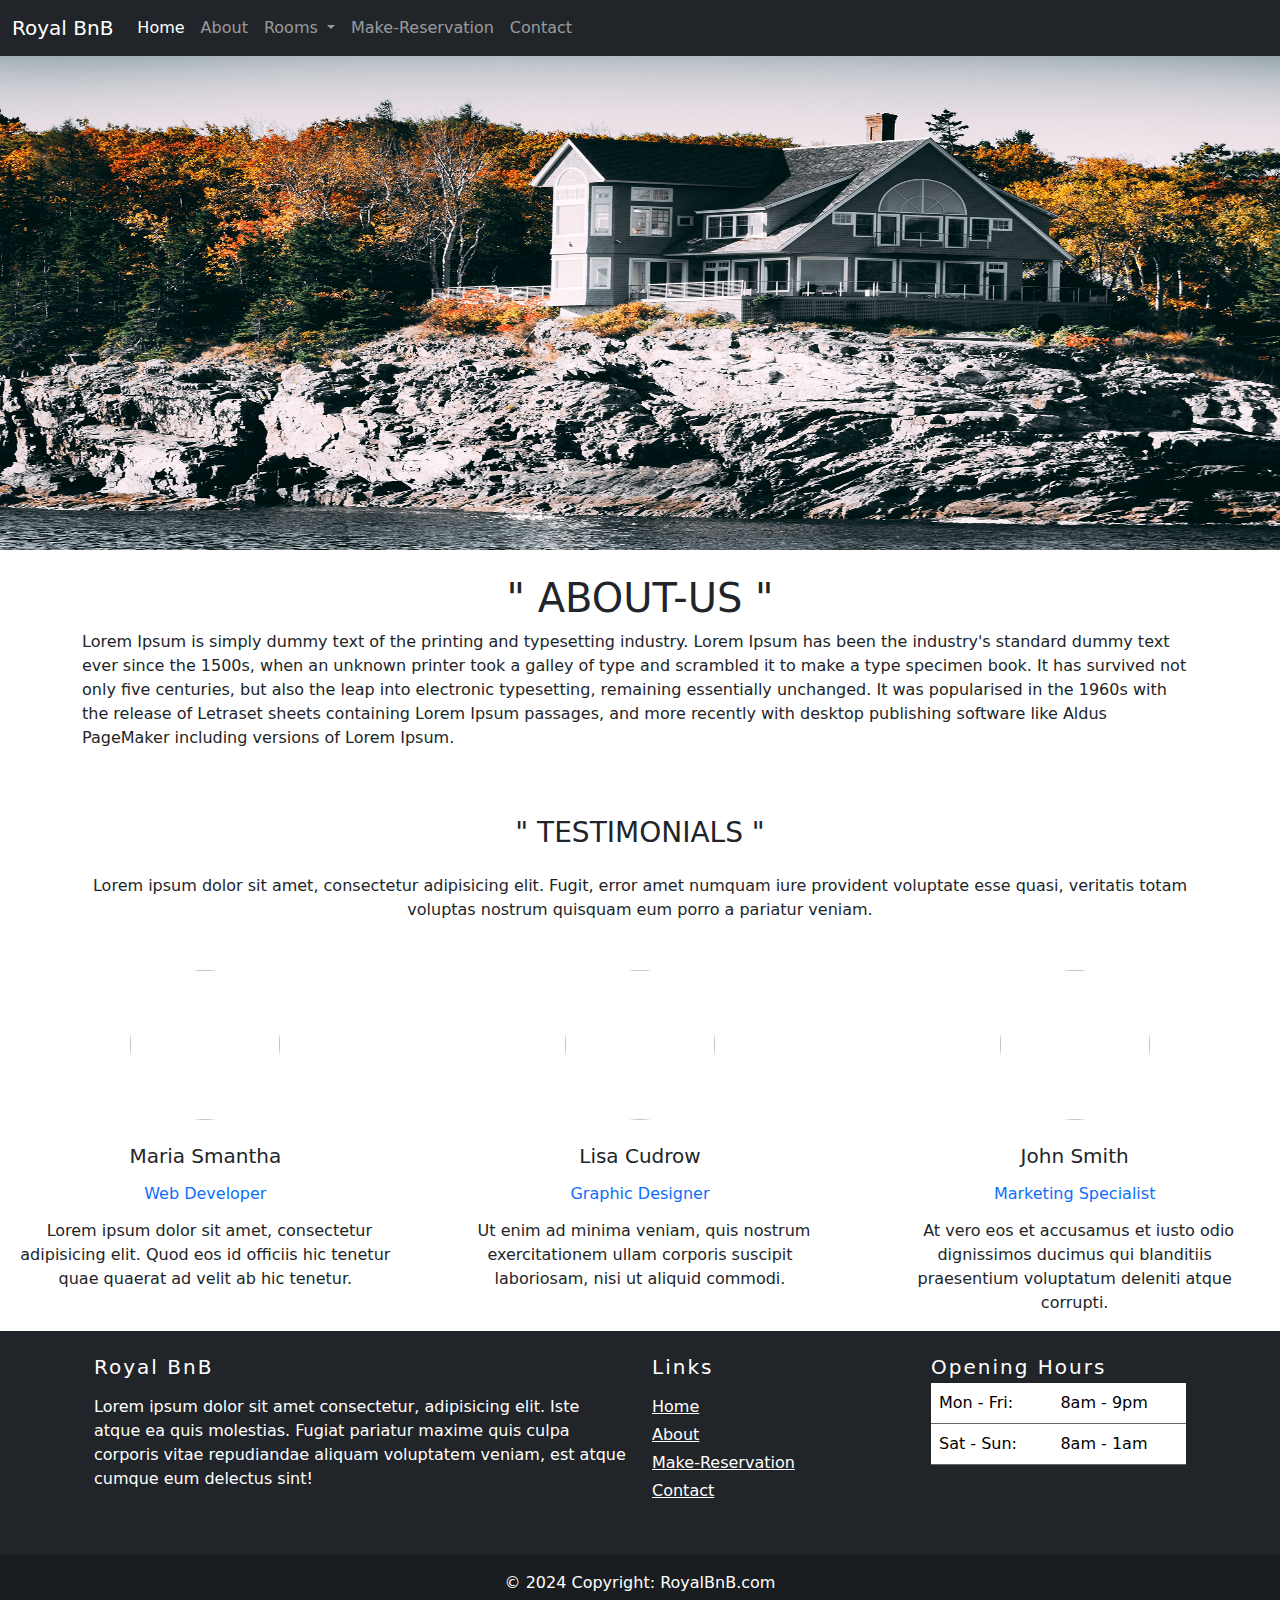
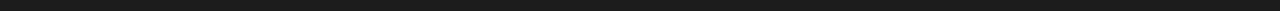
==== html-source/about.html @ b5fbb552 "project" ====
<!DOCTYPE html>
<html lang="en">

<head>
    <meta charset="UTF-8">
    <meta name="viewport" content="width=device-width, initial-scale=1.0">
    <title>Home Page!</title>
    <link href="https://cdn.jsdelivr.net/npm/bootstrap@5.3.3/dist/css/bootstrap.min.css" rel="stylesheet"
        integrity="sha384-QWTKZyjpPEjISv5WaRU9OFeRpok6YctnYmDr5pNlyT2bRjXh0JMhjY6hW+ALEwIH" crossorigin="anonymous">

</head>

<body>

    <!-- NAVBAR STARTS HERE -->
    <nav class="navbar navbar-expand-lg navbar-dark bg-dark fixed-top">
        <div class="container-fluid">
            <a class="navbar-brand" href="#">Royal BnB</a>
            <button class="navbar-toggler" type="button" data-bs-toggle="collapse"
                data-bs-target="#navbarSupportedContent" aria-controls="navbarSupportedContent" aria-expanded="false"
                aria-label="Toggle navigation">
                <span class="navbar-toggler-icon"></span>
            </button>
            <div class="collapse navbar-collapse" id="navbarSupportedContent">
                <ul class="navbar-nav me-auto mb-2 mb-lg-0">
                    <li class="nav-item">
                        <a class="nav-link active" aria-current="page" href="index.html">Home</a>
                    </li>
                    <li class="nav-item">
                        <a class="nav-link" href="about.html">About</a>
                    </li>
                    <li class="nav-item dropdown">
                        <a class="nav-link dropdown-toggle" href="#" role="button" data-bs-toggle="dropdown"
                            aria-expanded="false">
                            Rooms
                        </a>
                        <ul class="dropdown-menu">
                            <li><a class="dropdown-item" href="generals-quarter.html">General's Quarter</a></li>
                            <li><a class="dropdown-item" href="majors-suite.html">Major's Suite</a></li>
                            <!-- <li>
                                <hr class="dropdown-divider">
                            </li> -->
                            <!-- <li><a class="dropdown-item" href="#">Something else here</a></li> -->
                        </ul>
                    </li>
                    <li class="nav-item">
                        <!-- <a class="nav-link disabled" aria-disabled="true">Disabled</a> -->
                        <a class="nav-link" aria-disabled="true" href="reservation.html">Make-Reservation</a>
                    </li>
                    <li class="nav-item">
                        <!-- <a class="nav-link disabled" aria-disabled="true">Disabled</a> -->
                        <a class="nav-link" aria-disabled="true" href="contact.html">Contact</a>
                    </li>
                </ul>
                <!-- <form class="d-flex" role="search">
                    <input class="form-control me-2" type="search" placeholder="Search" aria-label="Search">
                    <button class="btn btn-outline-success" type="submit">Search</button>
                </form> -->
            </div>
        </div>
    </nav>
    <!-- NAVBAR ENDS -->


    <!-- CAROUSEL STARTS HERE-->

    <img src="static/images/house2.png" style="height: 550px; width: 1550px;">
    <!-- CAROUSEL ENDS -->

    <div class="container">
        <div class="row">
            <div class="col">
                <h1 class="text-center mt-4">" ABOUT-US "</h1>
                <p>Lorem Ipsum is simply dummy text of the printing and typesetting industry. Lorem Ipsum has been the
                    industry's standard dummy text ever since the 1500s, when an unknown printer took a galley of type
                    and scrambled it to make a type specimen book. It has survived not only five centuries, but also the
                    leap into electronic typesetting, remaining essentially unchanged. It was popularised in the 1960s
                    with the release of Letraset sheets containing Lorem Ipsum passages, and more recently with desktop
                    publishing software like Aldus PageMaker including versions of Lorem Ipsum.</p>
            </div>
        </div>
    </div>

    <!-- TESTIMONIAL STARTS HERE -->
    <div class="container" style="margin-top: 50px;"></div>
    <section>
        <div class="container text-center">
            <h3 class="mb-4">" TESTIMONIALS "</h3>
            <p class="mb-4 pb-2 mb-md-5 pb-md-0">
                Lorem ipsum dolor sit amet, consectetur adipisicing elit. Fugit, error amet
                numquam iure provident voluptate esse quasi, veritatis totam voluptas nostrum
                quisquam eum porro a pariatur veniam.
            </p>
        </div>

        <div class="row text-center">
            <div class="col-md-4 mb-5 mb-md-0">
                <div class="d-flex justify-content-center mb-4">
                    <img src="https://mdbcdn.b-cdn.net/img/Photos/Avatars/img%20(1).webp"
                        class="rounded-circle shadow-1-strong" width="150" height="150" />
                </div>
                <h5 class="mb-3">Maria Smantha</h5>
                <h6 class="text-primary mb-3">Web Developer</h6>
                <p class="px-xl-3">
                    <i class="fas fa-quote-left pe-2"></i>Lorem ipsum dolor sit amet, consectetur
                    adipisicing elit. Quod eos id officiis hic tenetur quae quaerat ad velit ab hic
                    tenetur.
                </p>
                <ul class="list-unstyled d-flex justify-content-center mb-0">
                    <li>
                        <i class="fas fa-star fa-sm text-warning"></i>
                    </li>
                    <li>
                        <i class="fas fa-star fa-sm text-warning"></i>
                    </li>
                    <li>
                        <i class="fas fa-star fa-sm text-warning"></i>
                    </li>
                    <li>
                        <i class="fas fa-star fa-sm text-warning"></i>
                    </li>
                    <li>
                        <i class="fas fa-star-half-alt fa-sm text-warning"></i>
                    </li>
                </ul>
            </div>
            <div class="col-md-4 mb-5 mb-md-0">
                <div class="d-flex justify-content-center mb-4">
                    <img src="https://mdbcdn.b-cdn.net/img/Photos/Avatars/img%20(2).webp"
                        class="rounded-circle shadow-1-strong" width="150" height="150" />
                </div>
                <h5 class="mb-3">Lisa Cudrow</h5>
                <h6 class="text-primary mb-3">Graphic Designer</h6>
                <p class="px-xl-3">
                    <i class="fas fa-quote-left pe-2"></i>Ut enim ad minima veniam, quis nostrum
                    exercitationem ullam corporis suscipit laboriosam, nisi ut aliquid commodi.
                </p>
                <ul class="list-unstyled d-flex justify-content-center mb-0">
                    <li>
                        <i class="fas fa-star fa-sm text-warning"></i>
                    </li>
                    <li>
                        <i class="fas fa-star fa-sm text-warning"></i>
                    </li>
                    <li>
                        <i class="fas fa-star fa-sm text-warning"></i>
                    </li>
                    <li>
                        <i class="fas fa-star fa-sm text-warning"></i>
                    </li>
                    <li>
                        <i class="fas fa-star fa-sm text-warning"></i>
                    </li>
                </ul>
            </div>
            <div class="col-md-4 mb-0">
                <div class="d-flex justify-content-center mb-4">
                    <img src="https://mdbcdn.b-cdn.net/img/Photos/Avatars/img%20(9).webp"
                        class="rounded-circle shadow-1-strong" width="150" height="150" />
                </div>
                <h5 class="mb-3">John Smith</h5>
                <h6 class="text-primary mb-3">Marketing Specialist</h6>
                <p class="px-xl-3">
                    <i class="fas fa-quote-left pe-2"></i>At vero eos et accusamus et iusto odio
                    dignissimos ducimus qui blanditiis praesentium voluptatum deleniti atque corrupti.
                </p>
                <ul class="list-unstyled d-flex justify-content-center mb-0">
                    <li>
                        <i class="fas fa-star fa-sm text-warning"></i>
                    </li>
                    <li>
                        <i class="fas fa-star fa-sm text-warning"></i>
                    </li>
                    <li>
                        <i class="fas fa-star fa-sm text-warning"></i>
                    </li>
                    <li>
                        <i class="fas fa-star fa-sm text-warning"></i>
                    </li>
                    <li>
                        <i class="far fa-star fa-sm text-warning"></i>
                    </li>
                </ul>
            </div>
        </div>
    </section>
    <!-- TESTIMONIAL ENDS -->
    <!-- FOOTER STARTS HERE -->
    <footer style="background-color: #212529;">
        <div class="container p-4">
            <div class="row">
                <div class="col-lg-6 col-md-12 mb-4">
                    <h5 class="mb-3" style="letter-spacing: 2px; color: white;">Royal BnB</h5>
                    <p style="color: white;">
                        Lorem ipsum dolor sit amet consectetur, adipisicing elit. Iste atque ea quis
                        molestias. Fugiat pariatur maxime quis culpa corporis vitae repudiandae aliquam
                        voluptatem veniam, est atque cumque eum delectus sint!
                    </p>
                </div>
                <div class="col-lg-3 col-md-6 mb-4">
                    <h5 class="mb-3" style="letter-spacing: 2px; color: white;">Links</h5>
                    <ul class="list-unstyled mb-0">
                        <li class="mb-1">
                            <a href="index.html" style="color: white;">Home</a>
                        </li>
                        <li class="mb-1">
                            <a href="about.html" style="color: white;">About</a>
                        </li>
                        <li class="mb-1">
                            <a href="#" style="color: white;">Make-Reservation</a>
                        </li>
                        <li>
                            <a href="contact.html" style="color: white;">Contact</a>
                        </li>
                    </ul>
                </div>
                <div class="col-lg-3 col-md-6 mb-4">
                    <h5 class="mb-1" style="letter-spacing: 2px; color: white;">Opening Hours</h5>
                    <table class="table" style="color: #4f4f4f; border-color: #666;">
                        <tbody>
                            <tr>
                                <td>Mon - Fri:</td>
                                <td>8am - 9pm</td>
                            </tr>
                            <tr>
                                <td>Sat - Sun:</td>
                                <td>8am - 1am</td>
                            </tr>
                        </tbody>
                    </table>
                </div>
            </div>
        </div>
        <div class="text-center p-3" style="background-color: rgba(0, 0, 0, 0.2); color: white;">
            © 2024 Copyright: RoyalBnB.com
        </div>
    </footer>
    <!-- FOOTER ENDS -->


    <!-- SCRIPT STARTS HERE -->
    <script src="https://cdn.jsdelivr.net/npm/@popperjs/core@2.11.8/dist/umd/popper.min.js"
        integrity="sha384-I7E8VVD/ismYTF4hNIPjVp/Zjvgyol6VFvRkX/vR+Vc4jQkC+hVqc2pM8ODewa9r"
        crossorigin="anonymous"></script>
    <script src="https://cdn.jsdelivr.net/npm/bootstrap@5.3.3/dist/js/bootstrap.min.js"
        integrity="sha384-0pUGZvbkm6XF6gxjEnlmuGrJXVbNuzT9qBBavbLwCsOGabYfZo0T0to5eqruptLy"
        crossorigin="anonymous"></script>
    <!-- SCRIPT ENDS -->
</body>

</html>
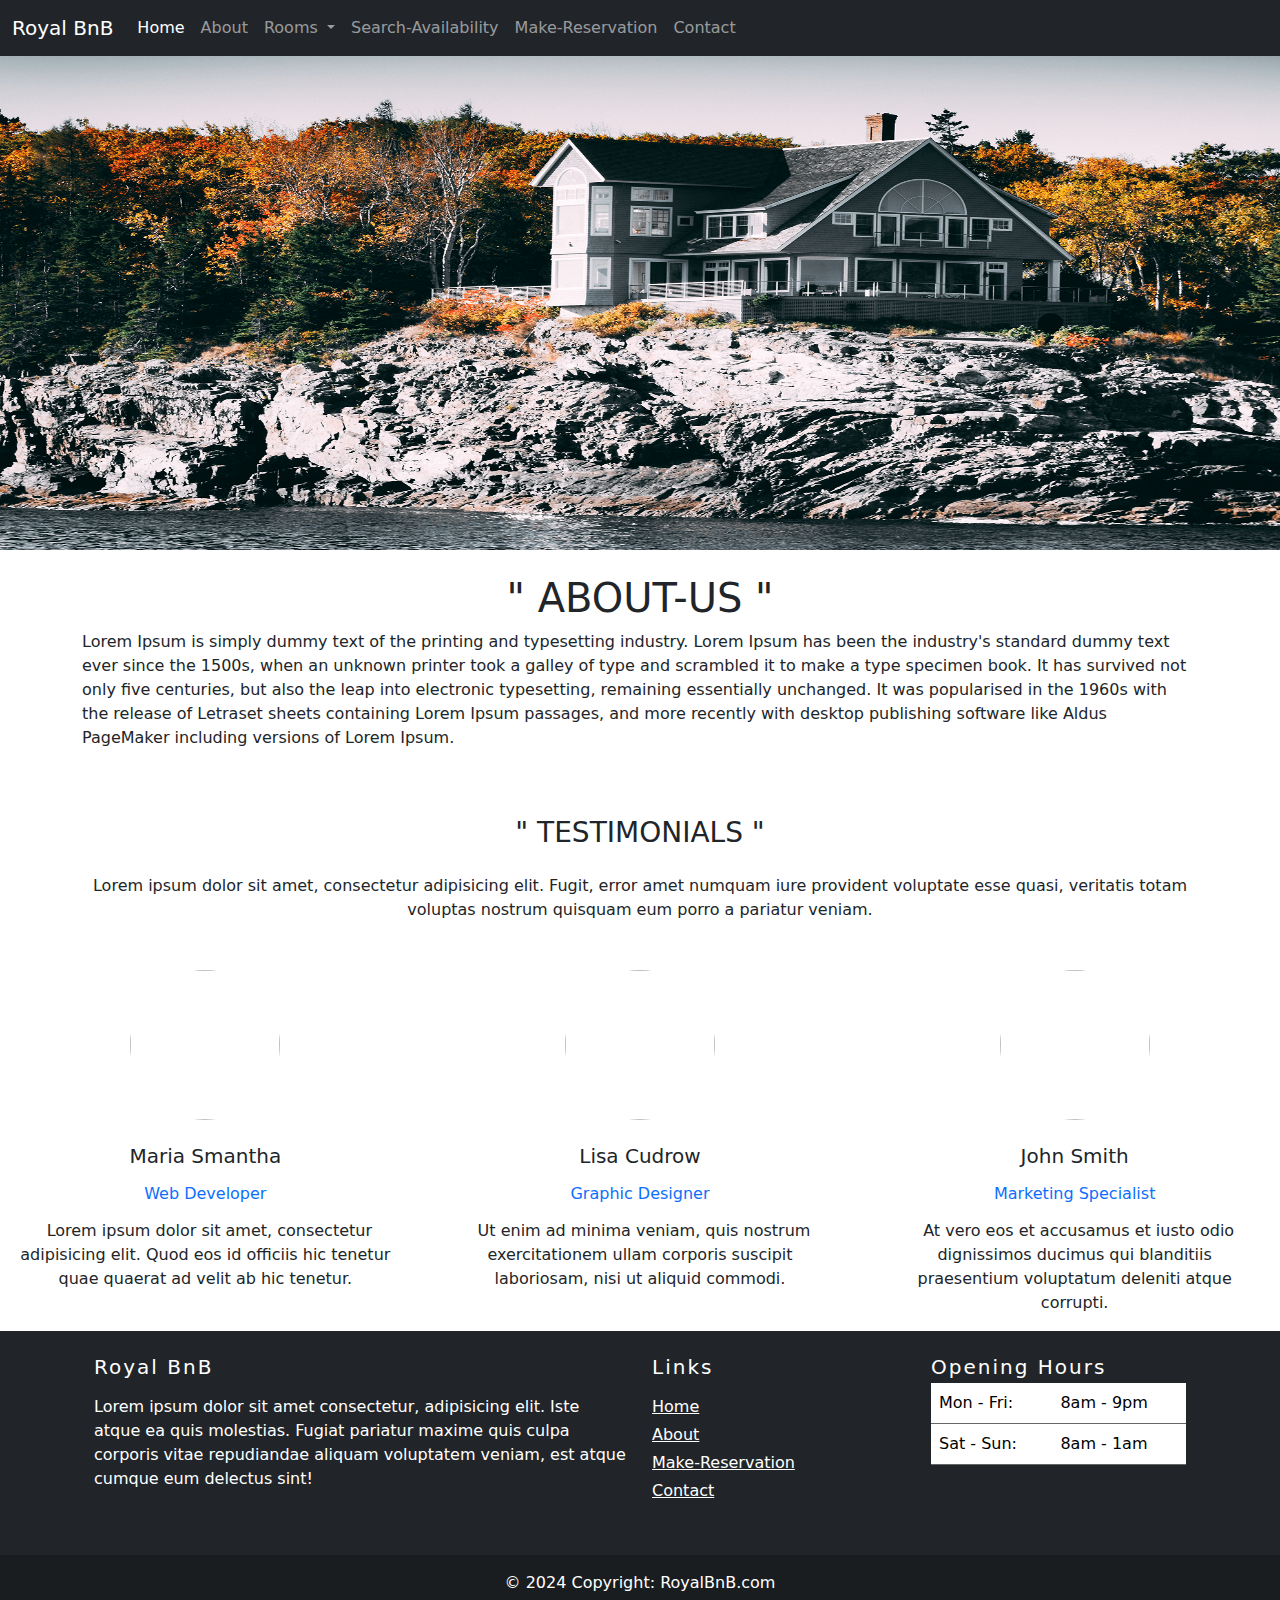
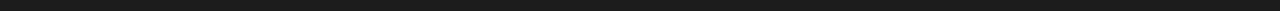
==== commit 1a7d8688: "project" ====
--- a/html-source/about.html
+++ b/html-source/about.html
@@ -11,7 +11,6 @@
 </head>
 
 <body>
-
     <!-- NAVBAR STARTS HERE -->
     <nav class="navbar navbar-expand-lg navbar-dark bg-dark fixed-top">
         <div class="container-fluid">
@@ -37,35 +36,26 @@
                         <ul class="dropdown-menu">
                             <li><a class="dropdown-item" href="generals-quarter.html">General's Quarter</a></li>
                             <li><a class="dropdown-item" href="majors-suite.html">Major's Suite</a></li>
-                            <!-- <li>
-                                <hr class="dropdown-divider">
-                            </li> -->
-                            <!-- <li><a class="dropdown-item" href="#">Something else here</a></li> -->
                         </ul>
                     </li>
                     <li class="nav-item">
-                        <!-- <a class="nav-link disabled" aria-disabled="true">Disabled</a> -->
+                        <a class="nav-link" href="search-availability.html">Search-Availability</a>
+                    </li>
+                    <li class="nav-item">
                         <a class="nav-link" aria-disabled="true" href="reservation.html">Make-Reservation</a>
                     </li>
                     <li class="nav-item">
-                        <!-- <a class="nav-link disabled" aria-disabled="true">Disabled</a> -->
                         <a class="nav-link" aria-disabled="true" href="contact.html">Contact</a>
                     </li>
                 </ul>
-                <!-- <form class="d-flex" role="search">
-                    <input class="form-control me-2" type="search" placeholder="Search" aria-label="Search">
-                    <button class="btn btn-outline-success" type="submit">Search</button>
-                </form> -->
             </div>
         </div>
     </nav>
     <!-- NAVBAR ENDS -->
 
-
-    <!-- CAROUSEL STARTS HERE-->
-
+    <!-- INTRODUCTORY IMAGE STARTS -->
     <img src="static/images/house2.png" style="height: 550px; width: 1550px;">
-    <!-- CAROUSEL ENDS -->
+    <!-- INTRODUCTORY IMAGE ENDS -->
 
     <div class="container">
         <div class="row">
@@ -92,7 +82,6 @@
                 quisquam eum porro a pariatur veniam.
             </p>
         </div>
-
         <div class="row text-center">
             <div class="col-md-4 mb-5 mb-md-0">
                 <div class="d-flex justify-content-center mb-4">
@@ -185,6 +174,7 @@
         </div>
     </section>
     <!-- TESTIMONIAL ENDS -->
+
     <!-- FOOTER STARTS HERE -->
     <footer style="background-color: #212529;">
         <div class="container p-4">
@@ -207,7 +197,7 @@
                             <a href="about.html" style="color: white;">About</a>
                         </li>
                         <li class="mb-1">
-                            <a href="#" style="color: white;">Make-Reservation</a>
+                            <a href="reservation.html" style="color: white;">Make-Reservation</a>
                         </li>
                         <li>
                             <a href="contact.html" style="color: white;">Contact</a>
@@ -237,7 +227,6 @@
     </footer>
     <!-- FOOTER ENDS -->
 
-
     <!-- SCRIPT STARTS HERE -->
     <script src="https://cdn.jsdelivr.net/npm/@popperjs/core@2.11.8/dist/umd/popper.min.js"
         integrity="sha384-I7E8VVD/ismYTF4hNIPjVp/Zjvgyol6VFvRkX/vR+Vc4jQkC+hVqc2pM8ODewa9r"
